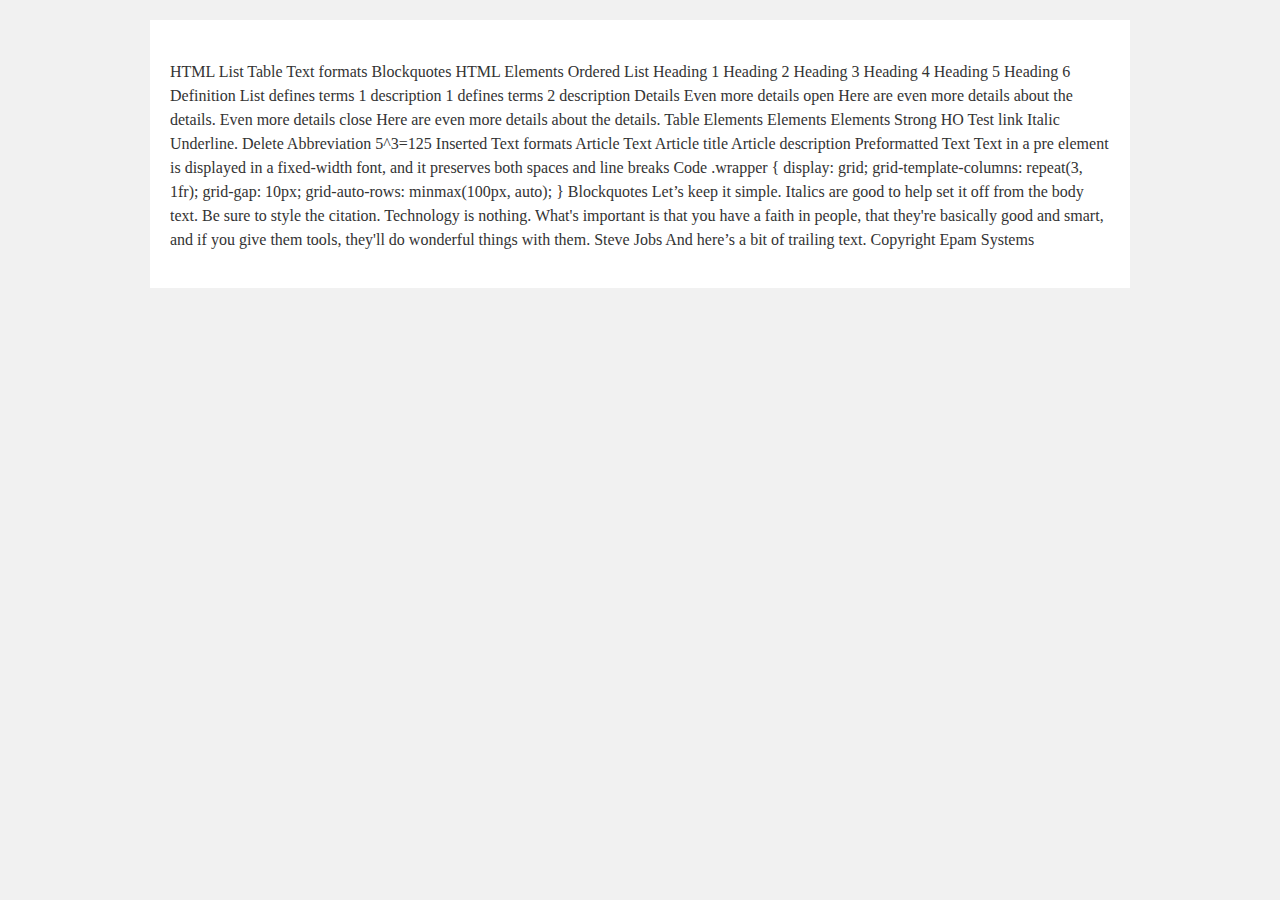
==== homework_01/index.html @ bd35e036 "add materials for homework" ====
<!DOCTYPE html>
<html>

<head>
  <meta charset="utf-8">
  <title>hw</title>
  <link rel="stylesheet" href="style.css">
</head>

<body>
  <div id="wrapper">
    <div id="main">
      <div id="container">
        <div id="content" role="main">
          <!-- TODO: Content goes here -->
		          HTML
		List
		Table
		Text formats
		Blockquotes

		HTML Elements

		Ordered List

		Heading 1
		Heading 2
		Heading 3
		Heading 4
		Heading 5
		Heading 6

		Definition List
		defines terms 1
		description 1
		defines terms 2
		description 
		Details
		Even more details open
		Here are even more details about the details.

		Even more details close
		Here are even more details about the details.

		Table
		Elements
		Elements
		Elements

		Strong
		HO
		Test link

		Italic
		Underline.
		Delete

		Abbreviation
		5^3=125
		Inserted

		Text formats

		Article Text
		Article title
		Article description

		Preformatted Text

		Text
		  in a pre element
		    is displayed in a fixed-width
		font, and it preserves
		both           spaces and
		    line breaks

		Code

		.wrapper {
		  display: grid;
		  grid-template-columns: repeat(3, 1fr);
		  grid-gap: 10px;
		  grid-auto-rows: minmax(100px, auto);
		}

		Blockquotes

		Let’s keep it simple. Italics are good to help set it off from the body text. Be sure to style the citation.
		Technology is nothing. What's important is that you have a faith in people, that they're basically good and smart, and if you give them tools, they'll do wonderful things with them.
		            
		Steve Jobs

		And here’s a bit of trailing text.

		Copyright Epam Systems
        </div>
      </div>
    </div>
  </div>
</body>

</html>
---- homework_01/style.css ----
html, body, div, span, applet, object, iframe,
h1, h2, h3, h4, h5, h6, p, blockquote, pre,
a, abbr, acronym, address, big, cite, code,
del, dfn, em, font, img, ins, kbd, q, s, samp,
small, strike, strong, sub, sup, tt, var,
b, u, i, center,
dl, dt, dd, ol, ul, li,
fieldset, form, label, legend,
table, caption, tbody, tfoot, thead, tr, th, td{background:transparent;border:0;margin:0;padding:0;vertical-align:baseline;}body{line-height:1;}h1, h2, h3, h4, h5, h6{clear:both;font-weight:normal;}ol, ul{list-style:none;}blockquote{quotes:none;}blockquote:before, blockquote:after{content:'';content:none;}del{text-decoration:line-through;}table{border-collapse:collapse;border-spacing:0;}a img{border:none;}#container{float:left;margin:0 -240px 0 0;width:100%;}#primary,
#secondary{float:right;overflow:hidden;width:220px;}#secondary{clear:right;}#footer{clear:both;width:100%;}.one-column #content{margin:0 auto;width:640px;}.single-attachment #content{margin:0 auto;width:900px;}body,
input,
textarea,
.page-title span,
.pingback a.url{font-family:Georgia, "Bitstream Charter", serif;}h3#comments-title,
h3#reply-title,
#access .menu,
#access div.menu ul,
#cancel-comment-reply-link,
.form-allowed-tags,
#site-info,
#site-title,
#wp-calendar,
.comment-meta,
.comment-body tr th,
.comment-body thead th,
.entry-content label,
.entry-content tr th,
.entry-content thead th,
.entry-meta,
.entry-title,
.entry-utility,
#respond label,
.navigation,
.page-title,
.pingback p,
.reply,
.widget-title,
.wp-caption-text{font-family:"Helvetica Neue", Arial, Helvetica, "Nimbus Sans L", sans-serif;}input[type="submit"]{font-family:"Helvetica Neue", Arial, Helvetica, "Nimbus Sans L", sans-serif;}pre{font-family:"Courier 10 Pitch", Courier, monospace;}code{font-family:Monaco, Consolas, "Andale Mono", "DejaVu Sans Mono", monospace;}#access .menu-header,
div.menu,
#colophon,
#branding,
#main,
#wrapper{margin:0 auto;width:940px;}#wrapper{background:#fff;margin-top:20px;padding:0 20px;}#footer-widget-area{overflow:hidden;}#footer-widget-area .widget-area{float:left;margin-right:20px;width:220px;}#footer-widget-area #fourth{margin-right:0;}#site-info{float:left;font-size:14px;font-weight:bold;width:700px;}#site-generator{float:right;width:220px;}body{background:#f1f1f1;}body,
input,
textarea{color:#666;font-size:12px;line-height:18px;}hr{background-color:#e7e7e7;border:0;clear:both;height:1px;margin-bottom:18px;}p{margin-bottom:18px;}ul{list-style:square;margin:0 0 18px 1.5em;}ol{list-style:decimal;margin:0 0 18px 1.5em;}ol ol{list-style:upper-alpha;}ol ol ol{list-style:lower-roman;}ol ol ol ol{list-style:lower-alpha;}ul ul,
ol ol,
ul ol,
ol ul{margin-bottom:0;}dl{margin:0 0 24px 0;}dt{font-weight:bold;}dd{margin-bottom:18px;}strong{font-weight:bold;}cite,
em,
i{font-style:italic;}big{font-size:131.25%;}ins{background:#ffc;text-decoration:none;}blockquote{font-style:italic;padding:0 3em;}blockquote cite,
blockquote em,
blockquote i{font-style:normal;}pre{background:#f7f7f7;color:#222;line-height:18px;margin-bottom:18px;overflow:auto;padding:1.5em;}abbr,
acronym{border-bottom:1px dotted #666;cursor:help;}sup,
sub{height:0;line-height:1;position:relative;vertical-align:baseline;}sup{bottom:1ex;}sub{top:.5ex;}small{font-size:smaller;}input[type="text"],
input[type="password"],
input[type="email"],
input[type="url"],
input[type="number"],
textarea{background:#f9f9f9;border:1px solid #ccc;box-shadow:inset 1px 1px 1px rgba(0,0,0,0.1);-moz-box-shadow:inset 1px 1px 1px rgba(0,0,0,0.1);-webkit-box-shadow:inset 1px 1px 1px rgba(0,0,0,0.1);padding:2px;}a:link{color:#0066cc;}a:visited{color:#743399;}a:active,
a:hover{color:#ff4b33;}.screen-reader-text{clip:rect(1px, 1px, 1px, 1px);overflow:hidden;position:absolute !important;height:1px;width:1px;}#header{padding:30px 0 0 0;}#site-title{float:left;font-size:30px;line-height:36px;margin:0 0 18px 0;width:700px;}#site-title a{color:#000;font-weight:bold;text-decoration:none;}#site-description{color:#000;clear:right;float:right;font-style:italic;margin:15px 0 18px 0;opacity:.65;width:220px;}#branding img{border-top:4px solid #000;border-bottom:1px solid #000;display:block;float:left;}#access{background:#000;display:block;float:left;margin:0 auto;width:940px;}#access .menu-header,
div.menu{font-size:13px;margin-left:12px;width:928px;}#access .menu-header ul,
div.menu ul{list-style:none;margin:0;}#access .menu-header li,
div.menu li{float:left;position:relative;}#access a{color:#aaa;display:block;line-height:38px;padding:0 10px;text-decoration:none;}#access ul ul{box-shadow:0px 3px 3px rgba(0,0,0,0.2);-moz-box-shadow:0px 3px 3px rgba(0,0,0,0.2);-webkit-box-shadow:0px 3px 3px rgba(0,0,0,0.2);display:none;position:absolute;top:38px;left:0;float:left;width:180px;z-index:99999;}#access ul ul li{min-width:180px;}#access ul ul ul{left:100%;top:0;}#access ul ul a{background:#333;line-height:1em;padding:10px;width:160px;height:auto;}#access li:hover > a,
#access ul ul:hover > a{background:#333;color:#fff;}#access ul li:hover > ul{display:block;}#access ul li.current_page_item > a,
#access ul li.current_page_ancestor > a,
#access ul li.current-menu-ancestor > a,
#access ul li.current-menu-item > a,
#access ul li.current-menu-parent > a{color:#fff;}* html #access ul li.current_page_item a,
* html #access ul li.current_page_ancestor a,
* html #access ul li.current-menu-ancestor a,
* html #access ul li.current-menu-item a,
* html #access ul li.current-menu-parent a,
* html #access ul li a:hover{color:#fff;}#main{clear:both;overflow:hidden;padding:40px 0 0 0;}#content{margin-bottom:36px;}#content,
#content input,
#content textarea{color:#333;font-size:16px;line-height:24px;}#content p,
#content ul,
#content ol,
#content dd,
#content pre,
#content hr{margin-bottom:24px;}#content ul ul,
#content ol ol,
#content ul ol,
#content ol ul{margin-bottom:0;}#content pre,
#content kbd,
#content tt,
#content var{font-size:15px;line-height:21px;}#content code{font-size:13px;}#content dt,
#content th{color:#000;}#content h1,
#content h2,
#content h3,
#content h4,
#content h5,
#content h6{color:#000;line-height:1.5em;margin:0 0 20px 0;}#content table{border:1px solid #e7e7e7;margin:0 -1px 24px 0;text-align:left;width:100%;}#content tr th,
#content thead th{color:#777;font-size:12px;font-weight:bold;line-height:18px;padding:9px 24px;}#content tr td{border-top:1px solid #e7e7e7;padding:6px 24px;}#content tr.odd td{background:#f2f7fc;}.hentry{margin:0 0 48px 0;}.home .sticky{background:#f2f7fc;border-top:4px solid #000;margin-left:-20px;margin-right:-20px;padding:18px 20px;}.single .hentry{margin:0 0 36px 0;}.page-title{color:#000;font-size:14px;font-weight:bold;margin:0 0 36px 0;}.page-title span{color:#333;font-size:16px;font-style:italic;font-weight:normal;}.page-title a:link,
.page-title a:visited{color:#777;text-decoration:none;}.page-title a:active,
.page-title a:hover{color:#ff4b33;}#content .entry-title{color:#000;font-size:21px;font-weight:bold;line-height:1.3em;margin-bottom:0;}.entry-title a:link,
.entry-title a:visited{color:#000;text-decoration:none;}.entry-title a:active,
.entry-title a:hover{color:#ff4b33;}.entry-meta{color:#777;font-size:12px;}.entry-meta abbr,
.entry-utility abbr{border:none;}.entry-meta abbr:hover,
.entry-utility abbr:hover{border-bottom:1px dotted #666;}.single-author .by-author{position:absolute !important;clip:rect(1px 1px 1px 1px);clip:rect(1px, 1px, 1px, 1px);}.entry-content,
.entry-summary{clear:both;padding:12px 0 0 0;}.entry-content .more-link{white-space:nowrap;}#content .entry-summary p:last-child{margin-bottom:12px;}.entry-content fieldset{border:1px solid #e7e7e7;margin:0 0 24px 0;padding:24px;}.entry-content fieldset legend{background:#fff;color:#000;font-weight:bold;padding:0 24px;}.entry-content input{margin:0 0 24px 0;}.entry-content input.file,
.entry-content input.button{margin-right:24px;}.entry-content label{color:#777;font-size:12px;}.entry-content select{margin:0 0 24px 0;}.entry-content sup,
.entry-content sub{font-size:10px;}.entry-content blockquote.left{float:left;margin-left:0;margin-right:24px;text-align:right;width:33%;}.entry-content blockquote.right{float:right;margin-left:24px;margin-right:0;text-align:left;width:33%;}.page-link{clear:both;color:#000;font-weight:bold;line-height:48px;word-spacing:0.5em;}.page-link a:link,
.page-link a:visited{background:#f1f1f1;color:#333;font-weight:normal;padding:0.5em 0.75em;text-decoration:none;}.home .sticky .page-link a{background:#d9e8f7;}.page-link a:active,
.page-link a:hover{color:#ff4b33;}body.page .edit-link{clear:both;display:block;}#entry-author-info{background:#f2f7fc;border-top:4px solid #000;clear:both;font-size:14px;line-height:20px;margin:24px 0;overflow:hidden;padding:18px 20px;}#entry-author-info #author-avatar{background:#fff;border:1px solid #e7e7e7;float:left;height:60px;margin:0 -104px 0 0;padding:11px;}#entry-author-info #author-description{float:left;margin:0 0 0 104px;}#entry-author-info h2{color:#000;font-size:100%;font-weight:bold;margin-bottom:0;}.entry-utility{clear:both;color:#777;font-size:12px;line-height:18px;}.entry-meta a,
.entry-utility a{color:#777;}.entry-meta a:hover,
.entry-utility a:hover{color:#ff4b33;}#content .video-player{padding:0;}.format-standard .wp-video,
.format-standard .wp-audio-shortcode,
.format-audio .wp-audio-shortcode,
.format-standard .video-player{margin-bottom:24px;}.home #content .format-aside p,
.home #content .category-asides p{font-size:14px;line-height:20px;margin-bottom:10px;margin-top:0;}.format-gallery .size-thumbnail img,
.category-gallery .size-thumbnail img{border:10px solid #f1f1f1;margin-bottom:0;}.format-gallery .gallery-thumb,
.category-gallery .gallery-thumb{float:left;margin-right:20px;margin-top:-4px;}.home #content .format-gallery .entry-utility,
.home #content .category-gallery .entry-utility{padding-top:4px;}.attachment .entry-content .entry-caption{font-size:140%;margin-top:24px;}.attachment .entry-content .nav-previous a:before{content:'\2190\00a0';}.attachment .entry-content .nav-next a:after{content:'\00a0\2192';}#content img.size-auto,
#content img.size-full,
#content img.size-large,
#content img.size-medium,
#content .entry-attachment img,
#content .widget-container img{max-width:100%;height:auto;}#ie8 #content img.size-auto,
#ie8 #content img.size-full,
#ie8 #content img.size-large,
#ie8 #content img.size-medium,
#ie8 #content .entry-attachment img{width:auto;}.alignleft,
img.alignleft{display:inline;float:left;margin-right:24px;margin-top:4px;}.alignright,
img.alignright{display:inline;float:right;margin-left:24px;margin-top:4px;}.aligncenter,
img.aligncenter{clear:both;display:block;margin-left:auto;margin-right:auto;}img.alignleft,
img.alignright,
img.aligncenter{margin-bottom:12px;}.wp-caption{background:#f1f1f1;line-height:18px;margin-bottom:20px;max-width:100%;padding:4px;text-align:center;}.wp-caption img{margin:5px 5px 0;max-width:622px;}.wp-caption p.wp-caption-text{color:#777;font-size:12px;margin:5px;}.wp-smiley{margin:0;}.gallery{margin:0 auto 18px;}.gallery .gallery-item{float:left;margin-top:0;text-align:center;}.gallery-columns-1 .gallery-item{width:100%;}.gallery-columns-2 .gallery-item{width:50%;}.gallery-columns-3 .gallery-item{width:33%;}.gallery-columns-4 .gallery-item{width:25%;}.gallery-columns-5 .gallery-item{width:20%;}.gallery-columns-6 .gallery-item{width:16%;}.gallery-columns-7 .gallery-item{width:14%;}.gallery-columns-8 .gallery-item{width:12%;}.gallery-columns-9 .gallery-item{width:11%;}.gallery-columns-1 img{max-width:620px;}.gallery-columns-2 img{max-width:288px;}.gallery-columns-3 img{max-width:177px;}.gallery-columns-4 img{max-width:122px;}.gallery-columns-5 img{max-width:88px;}.gallery-columns-6 img{max-width:66px;}.gallery-columns-7 img{max-width:50px;}.gallery-columns-8 img{max-width:39px;}.gallery-columns-9 img{max-width:29px;}.gallery-item img{height:auto;}.gallery-columns-2 .attachment-medium{max-width:92%;height:auto;}.gallery-columns-4 .attachment-thumbnail{max-width:84%;height:auto;}.gallery .gallery-caption{color:#777;font-size:12px;margin:0 0 12px;}.gallery dl{margin:0;}.gallery img{border:10px solid #f1f1f1;}.gallery br+br{display:none;}#content .entry-attachment img{display:block;margin:0 auto;}.navigation{color:#777;font-size:12px;line-height:18px;overflow:hidden;}.navigation a:link,
.navigation a:visited{color:#777;text-decoration:none;}.navigation a:active,
.navigation a:hover{color:#ff4b33;}.nav-previous{float:left;width:50%;}.nav-next{float:right;text-align:right;width:50%;}#nav-above{margin:0 0 18px 0;}#nav-above{display:none;}.paged #nav-above,
.single #nav-above{display:block;}#nav-below{margin:-18px 0 0 0;}#comments{clear:both;}#comments .navigation{padding:0 0 18px 0;}h3#comments-title,
h3#reply-title{color:#000;font-size:20px;font-weight:bold;margin-bottom:0;}h3#comments-title{padding:24px 0;}.commentlist{list-style:none;margin:0;}.commentlist li.comment{border-bottom:1px solid #e7e7e7;line-height:24px;margin:0 0 24px 0;padding:0 0 0 56px;position:relative;}.commentlist li:last-child{border-bottom:none;margin-bottom:0;}#comments .comment-body ul,
#comments .comment-body ol{margin-bottom:18px;}#comments .comment-body p:last-child{margin-bottom:6px;}#comments .comment-body blockquote p:last-child{margin-bottom:24px;}.commentlist ol{list-style:decimal;}.commentlist .avatar{position:absolute;top:4px;left:0;}.comment-author{}.comment-author cite{color:#000;font-style:normal;font-weight:bold;}.comment-author .says{font-style:italic;}.comment-meta{font-size:12px;margin:0 0 18px 0;}.comment-meta a:link,
.comment-meta a:visited{color:#777;text-decoration:none;}.comment-meta a:active,
.comment-meta a:hover{color:#ff4b33;}.commentlist .even{}.commentlist .bypostauthor{}.commentlist .bypostauthor > div{background:#f2f7fc;border-top:4px solid #000;margin-bottom:10px;padding:10px 0 0 20px;}.reply{font-size:12px;padding:0 0 24px 0;}.reply a,
a.comment-edit-link{color:#777;}.reply a:hover,
a.comment-edit-link:hover{color:#ff4b33;}.commentlist .children{list-style:none;margin:0;}.commentlist .children li{border:none;margin:0;}.nopassword,
.nocomments{display:none;}#comments .pingback{border-bottom:1px solid #e7e7e7;margin-bottom:18px;padding-bottom:18px;}.commentlist li.comment+li.pingback{margin-top:-6px;}#comments .pingback p{color:#777;display:block;font-size:12px;line-height:18px;margin:0;}#comments .pingback .url{font-size:13px;font-style:italic;}input[type="submit"]{color:#333;}#respond{border-top:1px solid #e7e7e7;margin:24px 0;overflow:hidden;position:relative;}#respond p{margin:0;}#respond .comment-notes{margin-bottom:1em;}.form-allowed-tags{line-height:1em;}.children #respond{margin:0 48px 0 0;}h3#reply-title{margin:18px 0;}#comments-list #respond{margin:0 0 18px 0;}#comments-list ul #respond{margin:0;}#cancel-comment-reply-link{font-size:12px;font-weight:normal;line-height:18px;}#respond .required{color:#ff4b33;font-weight:bold;}#respond label{color:#777;font-size:12px;}#respond input{margin:0 0 9px;width:98%;}#respond textarea{width:98%;}#respond .form-allowed-tags{color:#777;font-size:12px;line-height:18px;}#respond .form-allowed-tags code{font-size:11px;}#respond .form-submit{margin:12px 0;}#respond .form-submit input{font-size:14px;width:auto;}.widget-area ul{list-style:none;margin-left:0;}.widget-area ul ul{list-style:square;margin-left:1.3em;}.widget-area select{max-width:100%;}.widget_search #s{width:60%;}.widget_search label{display:none;}.widget-container{word-wrap:break-word;-webkit-hyphens:auto;-moz-hyphens:auto;hyphens:auto;margin:0 0 18px 0;}.widget-container .wp-caption img{margin:auto;}.widget-container.widget_image .wp-caption{width:auto;}.widget-container.widget_image .wp-caption img{margin-left:-8px;}.widget-title{color:#222;font-size:14px;font-weight:bold;}.widget-area a:link,
.widget-area a:visited{text-decoration:none;}.widget-area a:active,
.widget-area a:hover{text-decoration:underline;}.widget-area .entry-meta{font-size:11px;}#wp_tag_cloud div{line-height:1.6em;}#wp-calendar{width:100%;}#wp-calendar caption{color:#222;font-size:14px;font-weight:bold;padding-bottom:4px;text-align:left;}#wp-calendar thead{font-size:11px;}#wp-calendar thead th{}#wp-calendar tbody{color:#aaa;}#wp-calendar tbody td{background:#f5f5f5;border:1px solid #fff;padding:3px 0 2px;text-align:center;}#wp-calendar tbody .pad{background:none;}#wp-calendar tfoot #next{text-align:right;}.widget_rss a.rsswidget{color:#000;}.widget_rss a.rsswidget:hover{color:#ff4b33;}.widget_rss .widget-title img{width:11px;height:11px;}#main .widget-area ul{margin-left:0;padding:0 20px 0 0;}#main .widget-area ul ul{border:none;margin-left:1.3em;padding:0;}#primary{}#secondary{}#footer-widget-area{}#main .widget-container.music-player ul{margin:0;}#footer{margin-bottom:20px;}#colophon{border-top:4px solid #000;margin-top:-4px;overflow:hidden;padding:18px 0;}#site-info{font-weight:bold;}#site-info a{color:#000;text-decoration:none;}#site-generator{font-style:italic;position:relative;}#site-generator a{background:url(images/wordpress.png) center left no-repeat;color:#666;display:inline-block;line-height:16px;padding-left:20px;text-decoration:none;}#site-generator a:hover{text-decoration:underline;}img#wpstats{display:block;margin:0 auto 10px;}pre{-webkit-text-size-adjust:140%;}code{-webkit-text-size-adjust:160%;}#access,
.entry-meta,
.entry-utility,
.navigation,
.widget-area{-webkit-text-size-adjust:120%;}#site-description{-webkit-text-size-adjust:none;}@media print{body{background:none !important;}#wrapper{clear:both !important;display:block !important;float:none !important;position:relative !important;}#header{border-bottom:2pt solid #000;padding-bottom:18pt;}#colophon{border-top:2pt solid #000;}#site-title,	#site-description{float:none;line-height:1.4em;margin:0;padding:0;}#site-title{font-size:13pt;}.entry-content{font-size:14pt;line-height:1.6em;}.entry-title{font-size:21pt;}#access,	#branding img,	#respond,	.comment-edit-link,	.edit-link,	.navigation,	.page-link,	.widget-area{display:none !important;}#container,	#header,	#footer{margin:0;width:100%;}#content,	.one-column #content{margin:24pt 0 0;width:100%;}.wp-caption p{font-size:11pt;}#site-info,	#site-generator{float:none;width:auto;}#colophon{width:auto;}img#wpstats{display:none;}#site-generator a{margin:0;padding:0;}#entry-author-info{border:1px solid #e7e7e7;}#main{display:inline;}.home .sticky{border:none;}}
img{width: 100px;vertical-align: middle;margin-left: calc(50% - 50px);margin-bottom: 20px;}nav > a{padding: 10px;color: #0279c1;}nav > a b:hover{color: #00527a;}nav > a:visited{color: #0279c1;}article{padding-left: 10px;}footer{margin-top: 20px;padding: 20px;text-align: center;background: grey;}
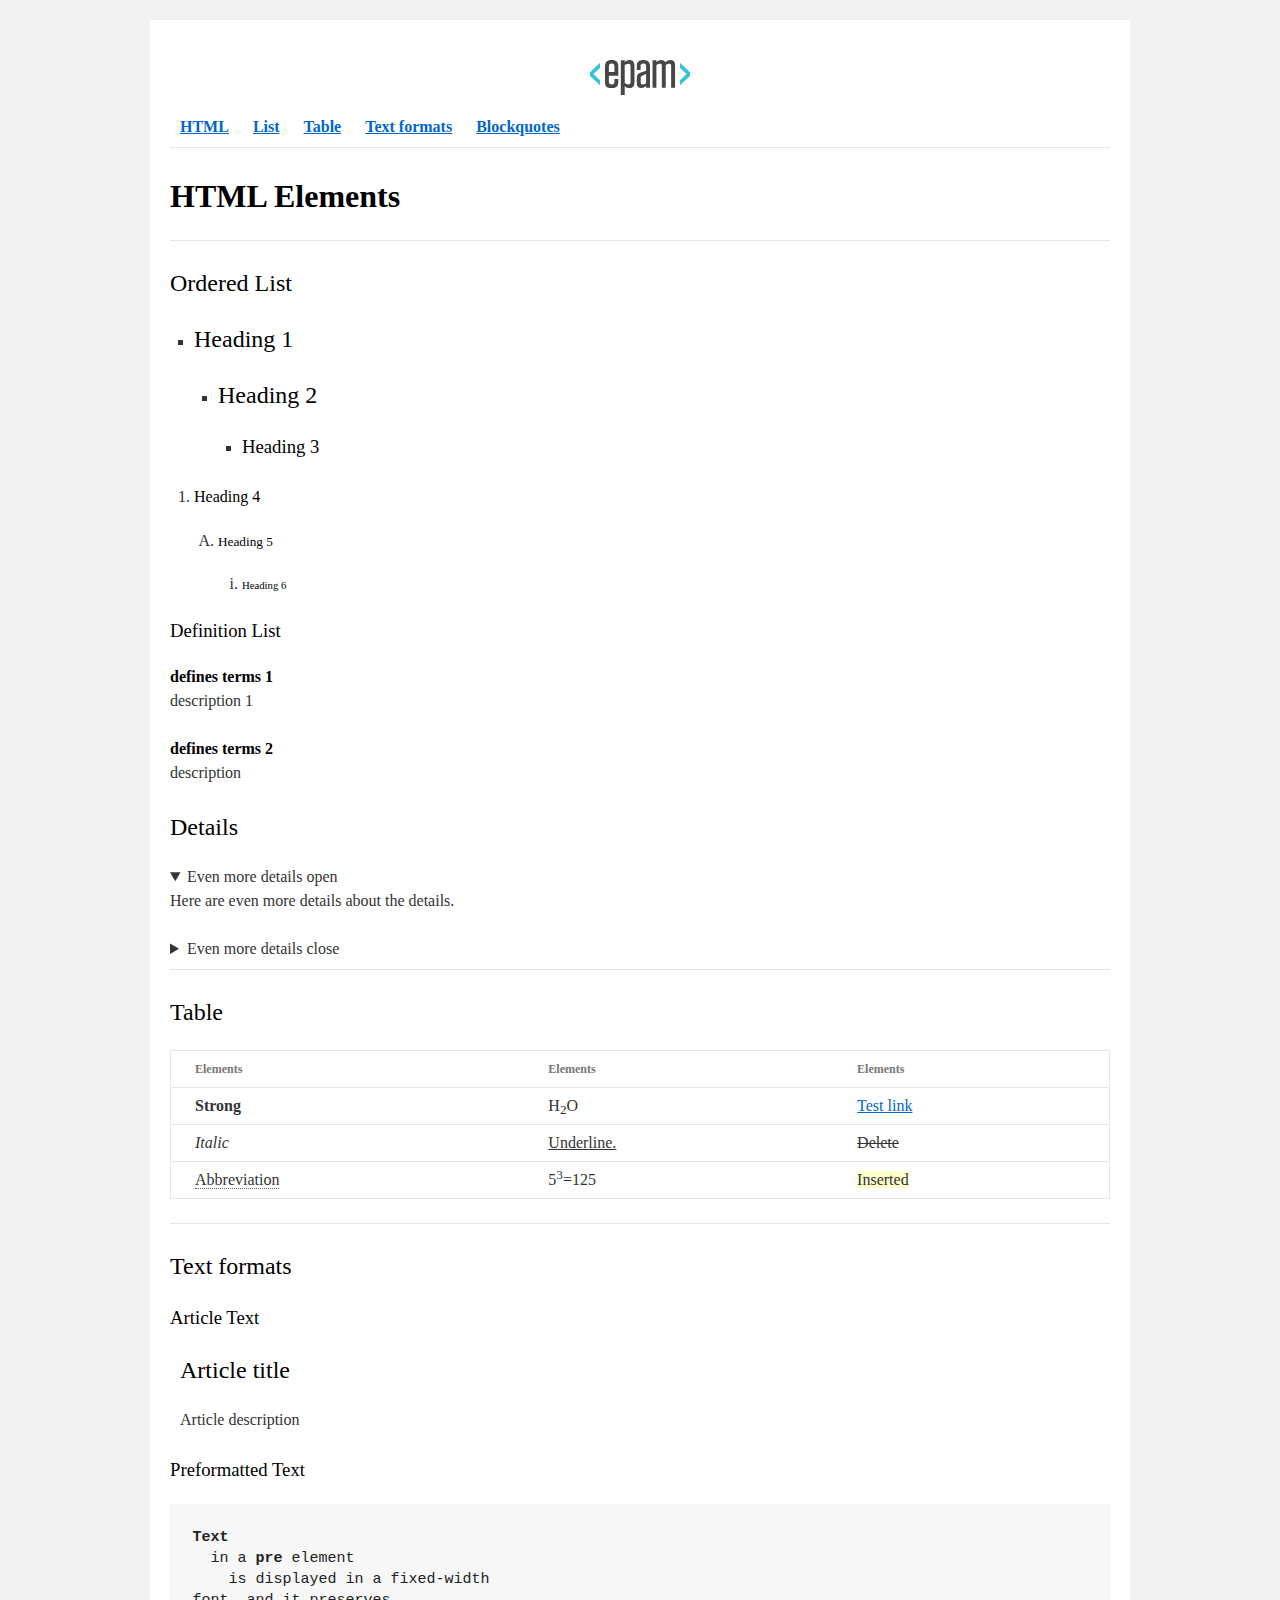
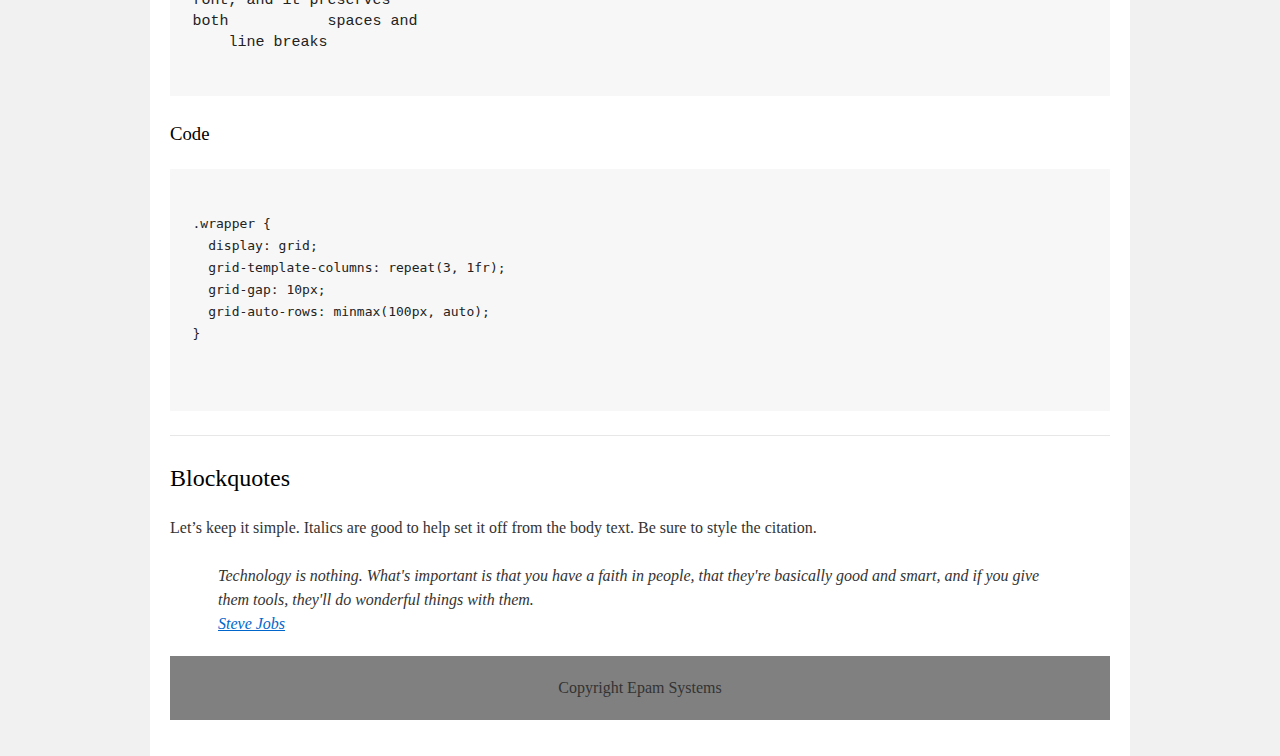
==== commit e437829f: "complate homework 1" ====
--- a/homework_01/index.html
+++ b/homework_01/index.html
@@ -13,86 +13,141 @@
       <div id="container">
         <div id="content" role="main">
           <!-- TODO: Content goes here -->
-		          HTML
-		List
-		Table
-		Text formats
-		Blockquotes
+          <header>
+	        <img src="EPAM_logo.svg" alt="EPAM_logo">
+	        <nav>
+				<a href="#html"><b>HTML</b></a>
+				<a href="#list"><b>List</b></a>
+				<a href="#table"><b>Table</b></a>
+				<a href="#textFormats"><b>Text formats</b></a>
+				<a href="#blockquotes"><b>Blockquotes</b></a>
+				<hr>
+			</nav>
+		  </header>
 
-		HTML Elements
+		  	<div id="html">
+		  	  <h1><strong>HTML Elements</strong></h1>
+		    </div>
+		  	<hr>
 
-		Ordered List
+		  	<div id="list">
+			  <h2>Ordered List</h2>
+			  <ul>
+				<li>
+					<h2>Heading 1</h2>
+					<ul>
+						<li>
+							<h2>Heading 2</h2>
+							<ul><li><h3>Heading 3</h3></li></ul>
+						</li>		
+					</ul>
+				</li>
+			  </ul>
 
-		Heading 1
-		Heading 2
-		Heading 3
-		Heading 4
-		Heading 5
-		Heading 6
+			  <ol>
+				<li>
+					<h4>Heading 4</h4>
+					<ol>
+						<li>
+							<h5>Heading 5</h5>
+							<ol>
+								<li><h6>Heading 6</h6></li>
+							</ol>
+						</li>
+					</ol>
+				</li>	
+			  </ol>	
+			  <h3>Definition List</h3>
+			  <dl>
+			    <dt>defines terms 1</dt>
+			    <dd>description 1</dd>
+			    <dt>defines terms 2</dt>
+			    <dd>description</dd>
+			  </dl>
+			  <h2>Details</h2>
+		      <details open>
+			    <summary>Even more details open</summary>
+			    <p>Here are even more details about the details.</p>
+			  </details>
+			  <details>
+				  <summary>Even more details close</summary>
+				  <p>Here are even more details about the details.</p>		      
+			  </details>
+			</div>
+			<hr>
 
-		Definition List
-		defines terms 1
-		description 1
-		defines terms 2
-		description 
-		Details
-		Even more details open
-		Here are even more details about the details.
+			<div id="table">
+				<h2>Table</h2>
+				<table>
+					<tr>
+						<th>Elements</th>
+						<th>Elements</th>
+						<th>Elements</th>
+				    </tr>
+					<tr>
+						<td><b>Strong</b></td>
+						<td>H<sub>2</sub>O</td>
+						<td><a href="#">Test link</a></td>
+				    </tr>
+					<tr>
+						<td><i>Italic</i></td>
+						<td><u>Underline.</u></td>
+						<td><del>Delete</del></td>
+					</tr>
+					<tr>
+						<td><abbr>Abbreviation</abbr></td>
+						<td>5<sup>3</sup>=125</td>
+						<td><ins>Inserted</ins></td>
+					</tr>
+				</table>
+			</div>
+			<hr>
 
-		Even more details close
-		Here are even more details about the details.
+			<div id="textFormats">
+				<h2>Text formats</h2>
+				<h3>Article Text</h3>
+				<article>		
+					<h2>Article title</h2>
+					<p>Article description</p>
+				</article>
+				<h3>Preformatted Text</h3>
+					<pre>
+<b>Text</b>
+  in a <b>pre</b> element
+    is displayed in a fixed-width
+font, and it preserves
+both           spaces and
+    line breaks
+					</pre>
+				<h3>Code</h3>
+				<pre>
+					<code>
+.wrapper {
+  display: grid;
+  grid-template-columns: repeat(3, 1fr);
+  grid-gap: 10px;
+  grid-auto-rows: minmax(100px, auto);
+}
+					</code>
+				</pre>
+			</div>
+			<hr>
 
-		Table
-		Elements
-		Elements
-		Elements
+			<div id="blockquotes">
+			<h2>Blockquotes</h2>
+			<p>Let’s keep it simple. Italics are good to help set it off from the body text. Be sure to style the citation.</p>
+			<blockquote>
+				Technology is nothing. What's important is that you have a faith in people, that they're basically good and smart, and if you give them tools, they'll do wonderful things with them.
+				<br>            
+				<a href="#">Steve Jobs</a>
+			</blockquote>
+<!-- And here’s a bit of trailing text. -->
+			</div>
 
-		Strong
-		HO
-		Test link
-
-		Italic
-		Underline.
-		Delete
-
-		Abbreviation
-		5^3=125
-		Inserted
-
-		Text formats
-
-		Article Text
-		Article title
-		Article description
-
-		Preformatted Text
-
-		Text
-		  in a pre element
-		    is displayed in a fixed-width
-		font, and it preserves
-		both           spaces and
-		    line breaks
-
-		Code
-
-		.wrapper {
-		  display: grid;
-		  grid-template-columns: repeat(3, 1fr);
-		  grid-gap: 10px;
-		  grid-auto-rows: minmax(100px, auto);
-		}
-
-		Blockquotes
-
-		Let’s keep it simple. Italics are good to help set it off from the body text. Be sure to style the citation.
-		Technology is nothing. What's important is that you have a faith in people, that they're basically good and smart, and if you give them tools, they'll do wonderful things with them.
-		            
-		Steve Jobs
-
-		And here’s a bit of trailing text.
-
-		Copyright Epam Systems
+		  <footer>
+			Copyright Epam Systems
+		  </footer>
+		  
         </div>
       </div>
     </div>
